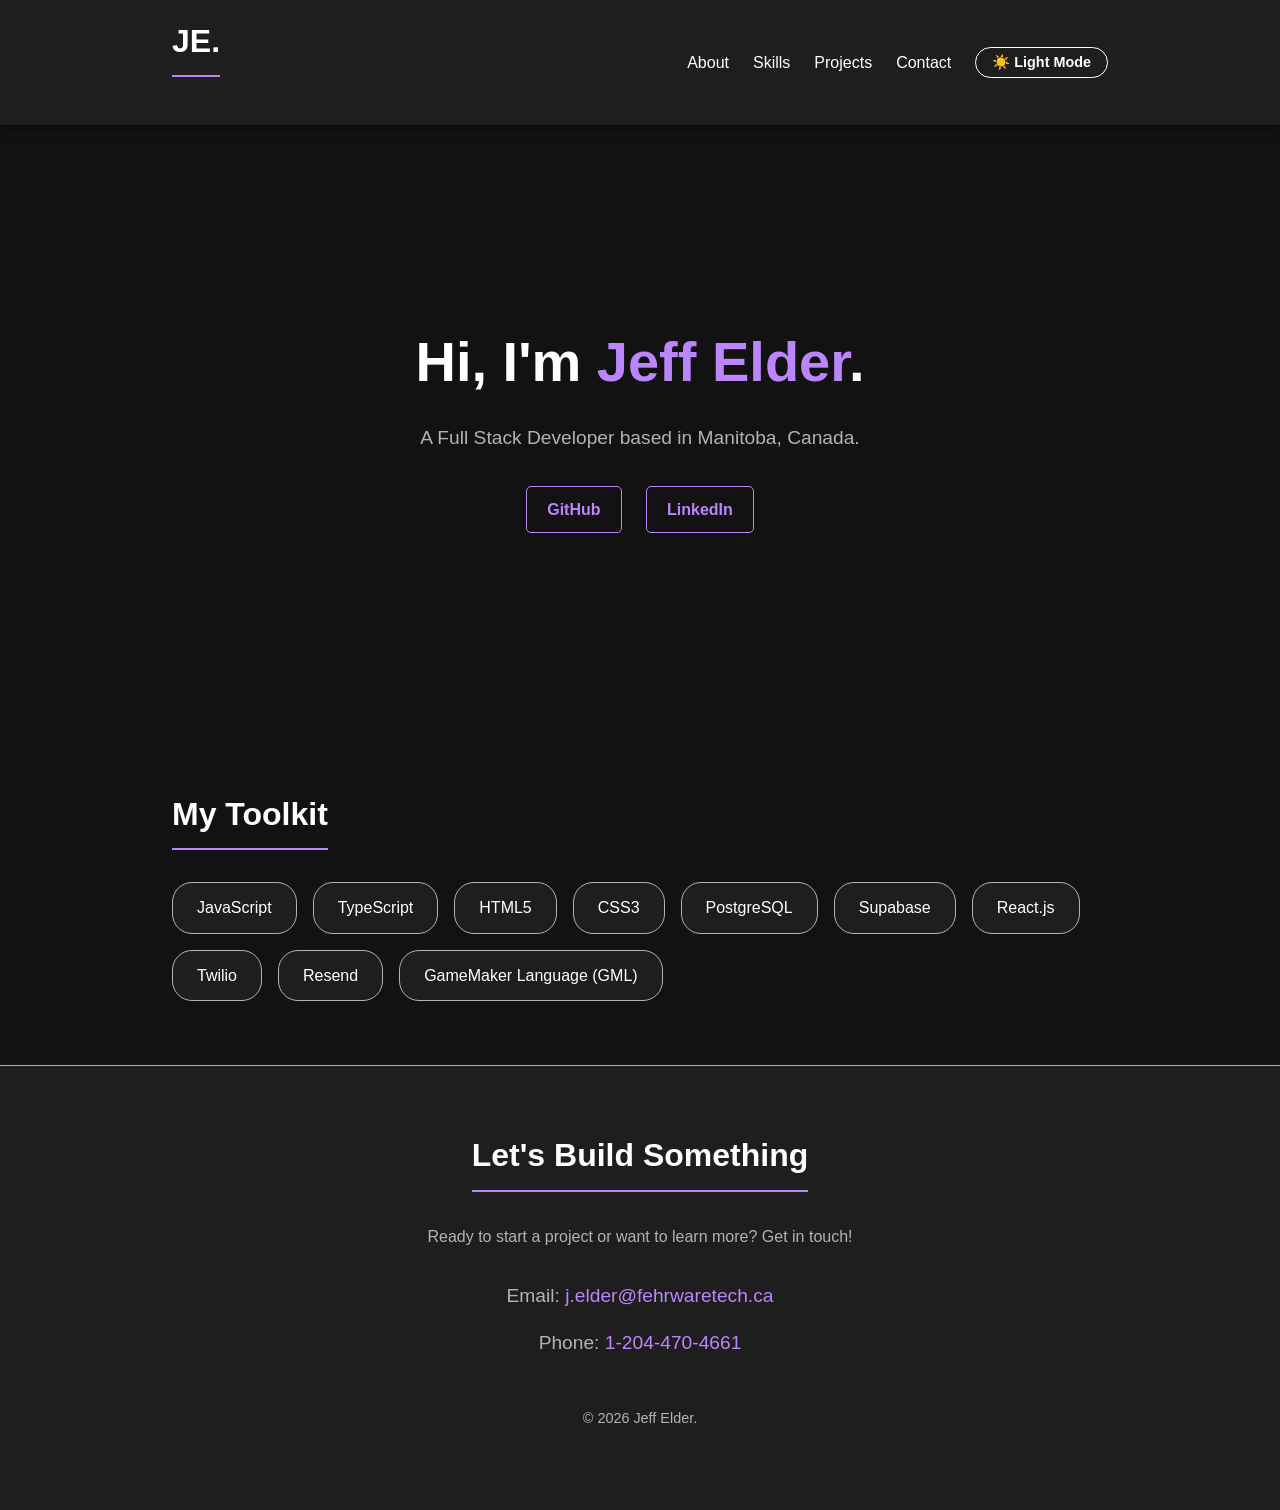
==== index.html @ 59291b0b "Initial Portfolio Commit" ====
<!DOCTYPE html>
<html lang="en">
<head>
    <meta charset="UTF-8">
    <meta name="viewport" content="width=device-width, initial-scale=1.0">
    <title>Jeff Elder | Full Stack Developer</title>
    <link rel="stylesheet" href="style.css">
</head>
<body>

    <nav id="navbar">
        <div class="nav-content">
            <h2><a href="index.html" style="color: inherit; text-decoration: none;">JE.</a></h2>
            <div class="nav-links">
                <a href="about.html">About</a>
                <a href="index.html#skills">Skills</a>
                <a href="projects.html">Projects</a>
                <a href="#contact">Contact</a>
                <button id="theme-toggle" class="theme-btn">☀️ Light Mode</button>
            </div>
        </div>
    </nav>

    <header id="hero">
        <div class="container">
            <h1>Hi, I'm <strong>Jeff Elder</strong>.</h1>
            <p class="subtitle">A Full Stack Developer based in Manitoba, Canada.</p>
            <div class="social-links">
                <a href="https://github.com/TheJ4nitorNG" target="_blank">GitHub</a>
                <a href="https://ca.linkedin.com/in/jeff-elder-a7a8a4373" target="_blank">LinkedIn</a>
            </div>
        </div>
    </header>

    <section id="skills" class="container">
        <h2>My Toolkit</h2>
        <ul id="skills-list" class="skills-grid">
            </ul>
    </section>

    <footer id="contact">
        <div class="container">
            <h2>Let's Build Something</h2>
            <p>Ready to start a project or want to learn more? Get in touch!</p>
            <div class="contact-info">
                <p>Email: <a href="mailto:j.elder@fehrwaretech.ca">j.elder@fehrwaretech.ca</a></p>
                <p>Phone: <a href="tel:12044704661">1-204-470-4661</a></p>
            </div>
            <p class="copyright">© 2026 Jeff Elder.</p>
        </div>
    </footer>

    <script src="script.js"></script>
</body>
</html>
---- style.css ----
:root {
    --bg-color: #121212;
    --surface-color: #1e1e1e;
    --primary-color: #bb86fc;
    --text-primary: #ffffff;
    --text-secondary: #b3b3b3;
    --font-family: 'Segoe UI', Tahoma, Geneva, Verdana, sans-serif;
}

/* --- LIGHT MODE VARIABLES --- */
body.light-mode {
    --bg-color: #f5f5f5;
    --surface-color: #ffffff;
    --primary-color: #6200ee;
    --text-primary: #121212;
    --text-secondary: #555555;
}

* {
    box-sizing: border-box;
    margin: 0;
    padding: 0;
}

body {
    font-family: var(--font-family);
    background-color: var(--bg-color);
    color: var(--text-primary);
    line-height: 1.6;
    transition: background-color 0.3s ease, color 0.3s ease;
}

.container {
    max-width: 1000px;
    margin: 0 auto;
    padding: 4rem 2rem;
}

/* Pushes content down a bit if it's the main focus of a separate page */
.page-content {
    min-height: 60vh;
}

h1, h2, h3 {
    margin-bottom: 1rem;
    color: var(--text-primary);
}

h2 {
    font-size: 2rem;
    border-bottom: 2px solid var(--primary-color);
    display: inline-block;
    padding-bottom: 0.5rem;
    margin-bottom: 2rem;
}

p {
    color: var(--text-secondary);
    margin-bottom: 1rem;
}

a {
    color: var(--primary-color);
    text-decoration: none;
    transition: opacity 0.3s ease;
}

a:hover {
    opacity: 0.8;
}

/* Navbar */
#navbar {
    background-color: var(--surface-color);
    position: sticky;
    top: 0;
    z-index: 100;
    padding: 1rem 0;
    box-shadow: 0 2px 10px rgba(0,0,0,0.5);
    transition: background-color 0.3s ease;
}

.nav-content {
    max-width: 1000px;
    margin: 0 auto;
    display: flex;
    justify-content: space-between;
    align-items: center;
    padding: 0 2rem;
}

.nav-links {
    display: flex;
    align-items: center;
}

.nav-links a {
    color: var(--text-primary);
    margin-left: 1.5rem;
    font-weight: 500;
}

.nav-links a:hover {
    color: var(--primary-color);
}

/* --- THEME BUTTON STYLES --- */
.theme-btn {
    background: none;
    border: 1px solid var(--text-primary);
    color: var(--text-primary);
    padding: 0.4rem 1rem;
    margin-left: 1.5rem;
    border-radius: 20px;
    cursor: pointer;
    font-weight: bold;
    font-size: 0.9rem;
    transition: all 0.3s ease;
}

.theme-btn:hover {
    background-color: var(--text-primary);
    color: var(--bg-color);
}

/* Hero Section */
#hero {
    text-align: center;
    padding: 8rem 2rem;
}

#hero h1 {
    font-size: 3.5rem;
}

#hero strong {
    color: var(--primary-color);
}

.subtitle {
    font-size: 1.2rem;
    max-width: 600px;
    margin: 0 auto 2rem auto;
}

.social-links a {
    display: inline-block;
    margin: 0 10px;
    padding: 10px 20px;
    border: 1px solid var(--primary-color);
    border-radius: 5px;
    font-weight: bold;
}

.social-links a:hover {
    background-color: var(--primary-color);
    color: var(--bg-color);
}

/* Skills Grid */
.skills-grid {
    display: flex;
    flex-wrap: wrap;
    gap: 1rem;
    list-style: none;
}

.skill-item {
    background-color: var(--surface-color);
    padding: 0.75rem 1.5rem;
    border-radius: 20px;
    font-weight: 500;
    border: 1px solid var(--text-secondary);
    transition: background-color 0.3s ease;
}

/* Projects Grid */
.projects-grid {
    display: grid;
    grid-template-columns: repeat(auto-fit, minmax(300px, 1fr));
    gap: 2rem;
}

.project-card {
    background-color: var(--surface-color);
    padding: 1.5rem;
    border-radius: 8px;
    border: 1px solid var(--text-secondary);
    transition: transform 0.3s ease, border-color 0.3s ease, background-color 0.3s ease;
    display: flex;
    flex-direction: column;
}

.project-card:hover {
    transform: translateY(-5px);
    border-color: var(--primary-color);
}

/* NEW: Project Image Styles */
.project-img {
    width: 100%;
    height: 180px;
    object-fit: cover;
    border-radius: 6px;
    margin-bottom: 1rem;
    border: 1px solid rgba(255, 255, 255, 0.1);
}

.tags-container {
    margin-bottom: 1.5rem;
    margin-top: auto; /* Pushes tags to the bottom if descriptions vary in length */
}

.tag {
    display: inline-block;
    font-size: 0.8rem;
    background-color: rgba(187, 134, 252, 0.1);
    color: var(--primary-color);
    padding: 0.2rem 0.6rem;
    border-radius: 4px;
    margin-right: 0.5rem;
    margin-bottom: 0.5rem;
}

.btn {
    display: inline-block;
    font-weight: bold;
    margin-top: 1rem;
}

/* Footer */
#contact {
    background-color: var(--surface-color);
    text-align: center;
    border-top: 1px solid var(--text-secondary);
    transition: background-color 0.3s ease;
}

.contact-info {
    margin: 2rem 0;
    font-size: 1.2rem;
}

.copyright {
    font-size: 0.9rem;
    margin-top: 3rem;
}
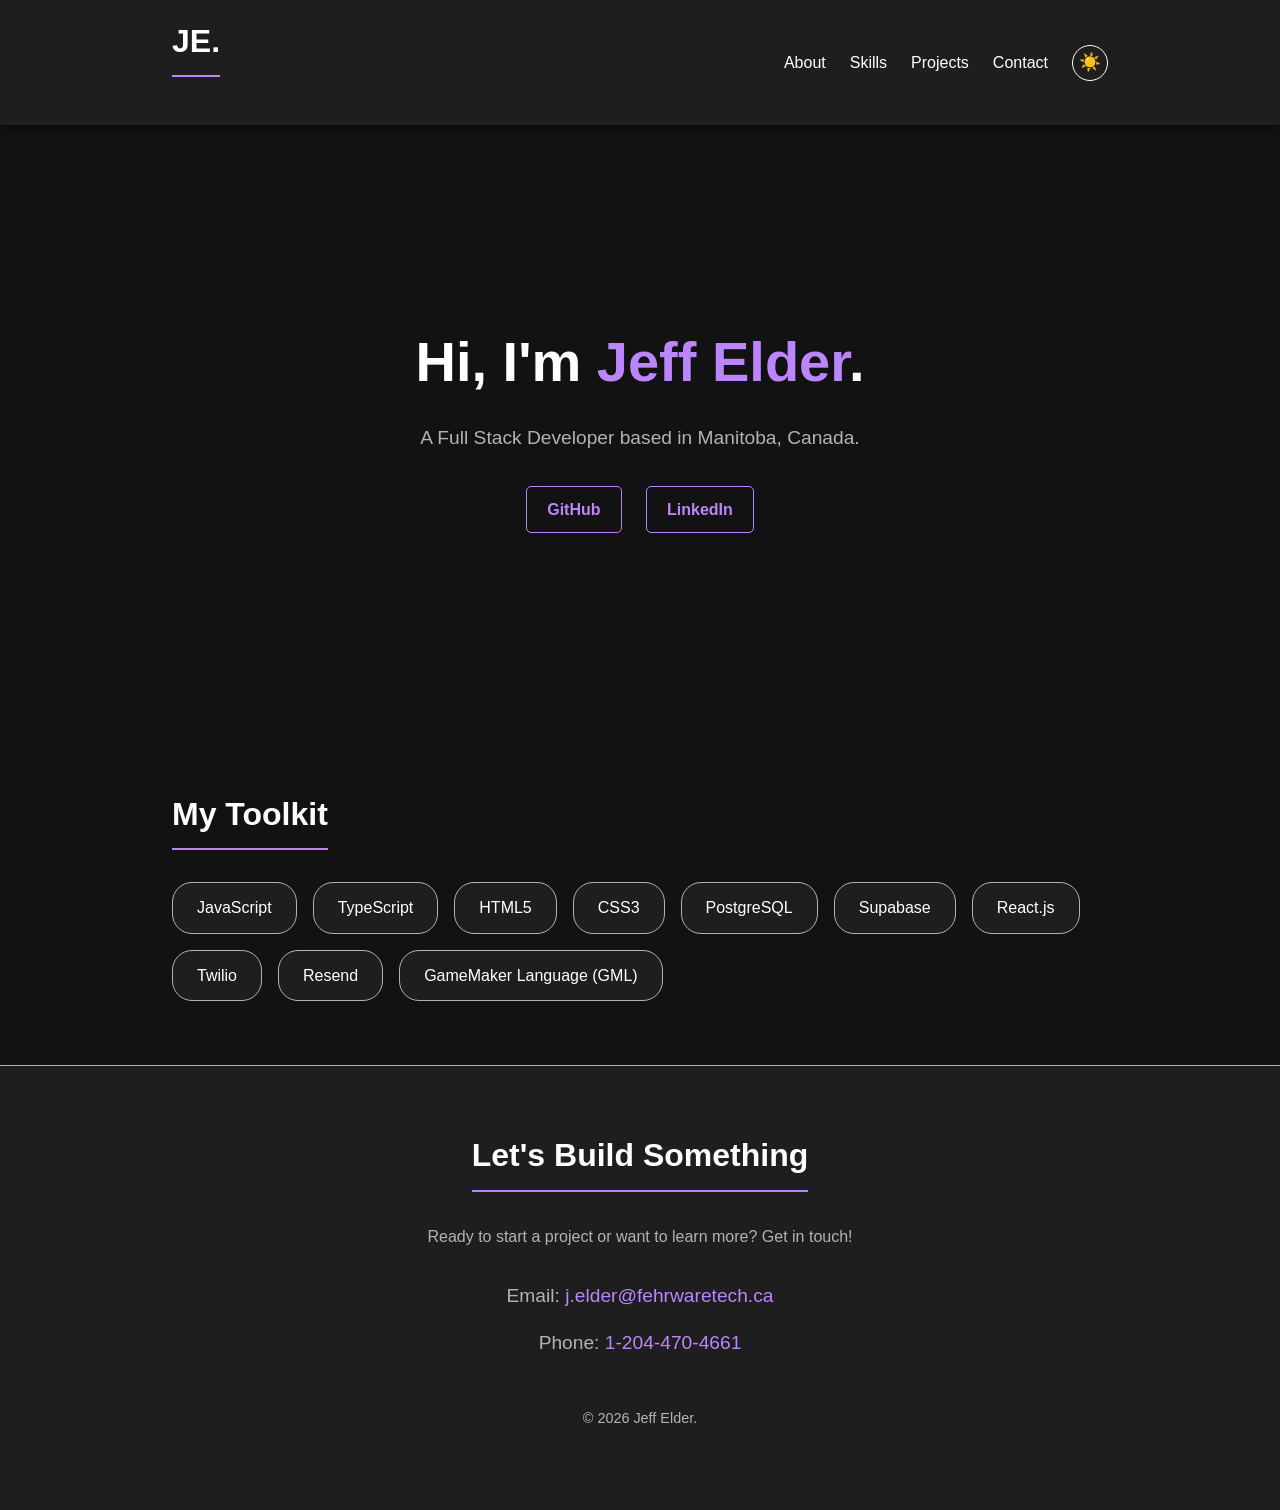
==== commit 5944877e: "Fixed dark/light mode toggle" ====
--- a/index.html
+++ b/index.html
@@ -16,7 +16,7 @@
                 <a href="index.html#skills">Skills</a>
                 <a href="projects.html">Projects</a>
                 <a href="#contact">Contact</a>
-                <button id="theme-toggle" class="theme-btn">☀️ Light Mode</button>
+                <button id="theme-toggle" class="theme-btn" title="Toggle Theme">☀️</button>
             </div>
         </div>
     </nav>
--- a/style.css
+++ b/style.css
@@ -109,12 +109,15 @@
     background: none;
     border: 1px solid var(--text-primary);
     color: var(--text-primary);
-    padding: 0.4rem 1rem;
+    width: 36px;
+    height: 36px;
     margin-left: 1.5rem;
-    border-radius: 20px;
+    border-radius: 50%; /* Makes it a perfect circle */
     cursor: pointer;
-    font-weight: bold;
-    font-size: 0.9rem;
+    font-size: 1.1rem;
+    display: flex;
+    justify-content: center;
+    align-items: center;
     transition: all 0.3s ease;
 }
 
@@ -196,7 +199,7 @@
     border-color: var(--primary-color);
 }
 
-/* NEW: Project Image Styles */
+/* Project Image Styles */
 .project-img {
     width: 100%;
     height: 180px;
@@ -208,7 +211,7 @@
 
 .tags-container {
     margin-bottom: 1.5rem;
-    margin-top: auto; /* Pushes tags to the bottom if descriptions vary in length */
+    margin-top: auto;
 }
 
 .tag {
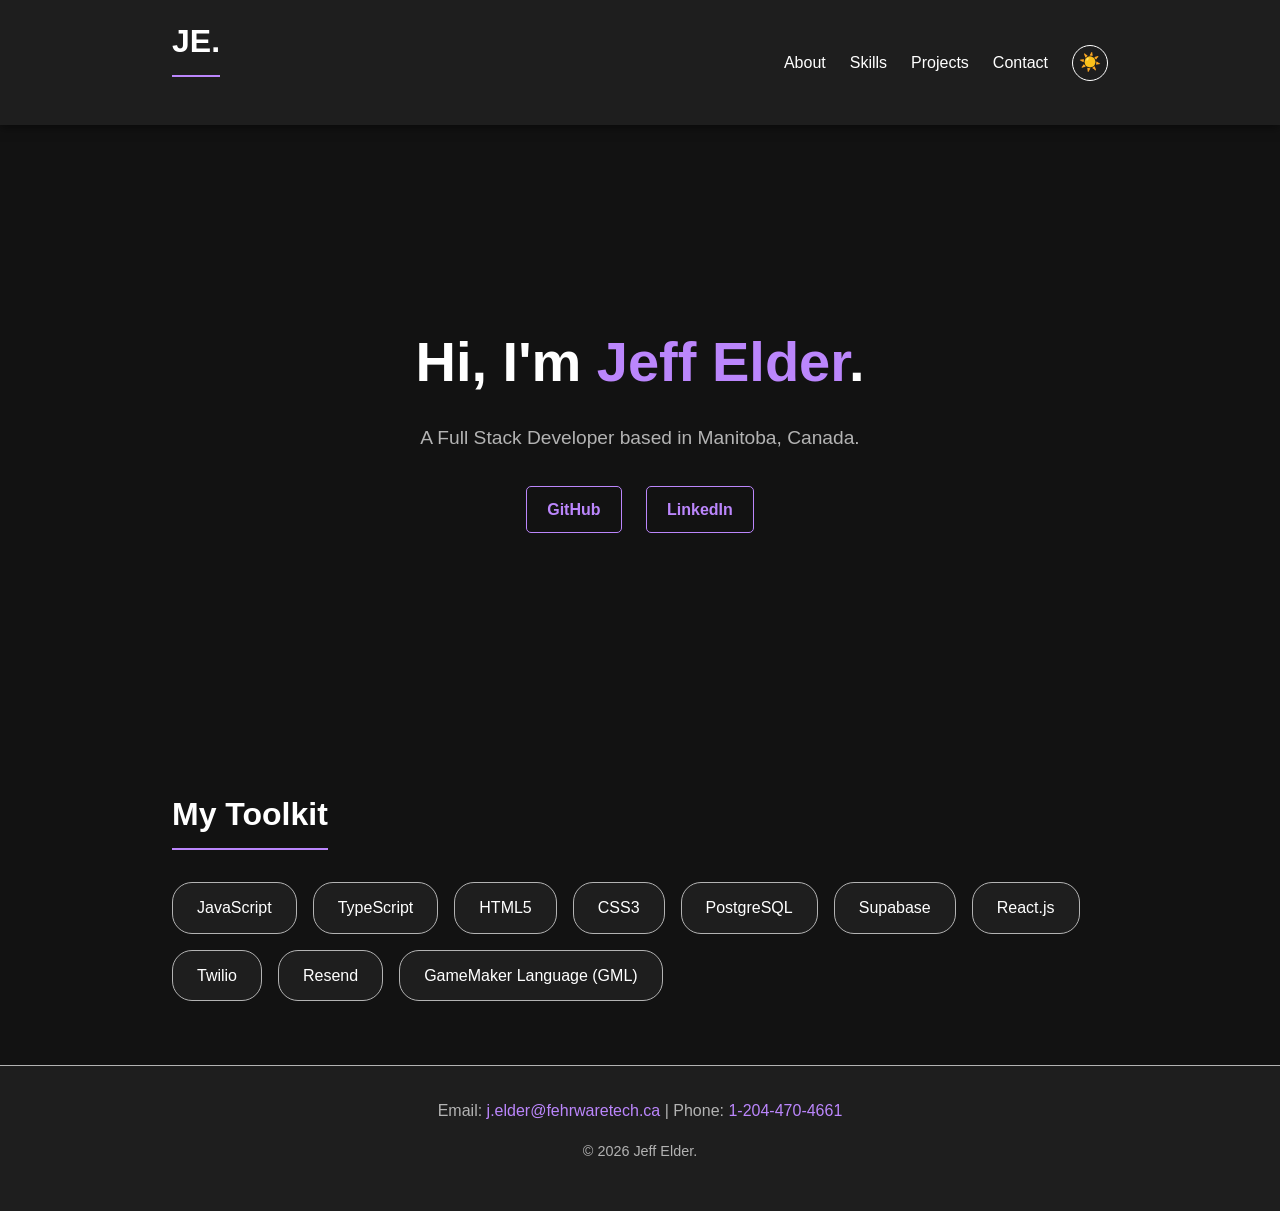
==== commit 872cf68a: "Created contact page and form routing" ====
--- a/index.html
+++ b/index.html
@@ -15,7 +15,7 @@
                 <a href="about.html">About</a>
                 <a href="index.html#skills">Skills</a>
                 <a href="projects.html">Projects</a>
-                <a href="#contact">Contact</a>
+                <a href="contact.html">Contact</a>
                 <button id="theme-toggle" class="theme-btn" title="Toggle Theme">☀️</button>
             </div>
         </div>
@@ -38,14 +38,9 @@
             </ul>
     </section>
 
-    <footer id="contact">
-        <div class="container">
-            <h2>Let's Build Something</h2>
-            <p>Ready to start a project or want to learn more? Get in touch!</p>
-            <div class="contact-info">
-                <p>Email: <a href="mailto:j.elder@fehrwaretech.ca">j.elder@fehrwaretech.ca</a></p>
-                <p>Phone: <a href="tel:12044704661">1-204-470-4661</a></p>
-            </div>
+    <footer>
+        <div class="container footer-content">
+            <p>Email: <a href="mailto:j.elder@fehrwaretech.ca">j.elder@fehrwaretech.ca</a> | Phone: <a href="tel:12044704661">1-204-470-4661</a></p>
             <p class="copyright">© 2026 Jeff Elder.</p>
         </div>
     </footer>
--- a/style.css
+++ b/style.css
@@ -5,6 +5,10 @@
     --text-primary: #ffffff;
     --text-secondary: #b3b3b3;
     --font-family: 'Segoe UI', Tahoma, Geneva, Verdana, sans-serif;
+    
+    /* Variables for form states */
+    --success-color: #4caf50;
+    --error-color: #cf6679;
 }
 
 /* --- LIGHT MODE VARIABLES --- */
@@ -14,6 +18,9 @@
     --primary-color: #6200ee;
     --text-primary: #121212;
     --text-secondary: #555555;
+    
+    --success-color: #388e3c;
+    --error-color: #b00020;
 }
 
 * {
@@ -36,7 +43,6 @@
     padding: 4rem 2rem;
 }
 
-/* Pushes content down a bit if it's the main focus of a separate page */
 .page-content {
     min-height: 60vh;
 }
@@ -104,7 +110,7 @@
     color: var(--primary-color);
 }
 
-/* --- THEME BUTTON STYLES --- */
+/* Theme Button Styles */
 .theme-btn {
     background: none;
     border: 1px solid var(--text-primary);
@@ -112,7 +118,7 @@
     width: 36px;
     height: 36px;
     margin-left: 1.5rem;
-    border-radius: 50%; /* Makes it a perfect circle */
+    border-radius: 50%;
     cursor: pointer;
     font-size: 1.1rem;
     display: flex;
@@ -199,7 +205,6 @@
     border-color: var(--primary-color);
 }
 
-/* Project Image Styles */
 .project-img {
     width: 100%;
     height: 180px;
@@ -231,20 +236,108 @@
     margin-top: 1rem;
 }
 
-/* Footer */
-#contact {
+/* Shared Footer Styles */
+footer {
     background-color: var(--surface-color);
     text-align: center;
     border-top: 1px solid var(--text-secondary);
     transition: background-color 0.3s ease;
 }
 
-.contact-info {
-    margin: 2rem 0;
-    font-size: 1.2rem;
+.footer-content {
+    padding: 2rem;
 }
 
 .copyright {
     font-size: 0.9rem;
-    margin-top: 3rem;
+    margin-top: 1rem;
+}
+
+/* Contact Page Specific */
+.form-container {
+    max-width: 600px;
+    margin: 2rem auto;
+}
+
+.contact-form {
+    display: flex;
+    flex-direction: column;
+    gap: 1.2rem;
+    text-align: left;
+}
+
+.contact-form input,
+.contact-form textarea {
+    width: 100%;
+    padding: 1rem;
+    border-radius: 5px;
+    border: 1px solid var(--text-secondary);
+    background-color: var(--bg-color);
+    color: var(--text-primary);
+    font-family: var(--font-family);
+    transition: border-color 0.3s ease, background-color 0.3s ease;
+}
+
+.contact-form input:focus,
+.contact-form textarea:focus {
+    outline: none;
+    border-color: var(--primary-color);
+}
+
+/* Formspree Validation Styles */
+.contact-form input[aria-invalid="true"],
+.contact-form textarea[aria-invalid="true"] {
+    border-color: var(--error-color);
+}
+
+.fs-error-text {
+    color: var(--error-color);
+    font-size: 0.85rem;
+    margin-top: -0.8rem;
+    display: block;
+}
+
+.form-success {
+    background-color: rgba(76, 175, 80, 0.1);
+    border: 1px solid var(--success-color);
+    color: var(--success-color);
+    padding: 1rem;
+    border-radius: 5px;
+    margin-bottom: 1rem;
+    font-weight: bold;
+}
+
+.form-error {
+    background-color: rgba(207, 102, 121, 0.1);
+    border: 1px solid var(--error-color);
+    color: var(--error-color);
+    padding: 1rem;
+    border-radius: 5px;
+    margin-bottom: 1rem;
+    font-weight: bold;
+}
+
+/* Hide success/error messages by default */
+[data-fs-success], [data-fs-error] {
+    display: none;
+}
+
+.submit-btn {
+    background-color: var(--primary-color);
+    color: var(--bg-color);
+    border: none;
+    padding: 1rem;
+    border-radius: 5px;
+    cursor: pointer;
+    font-size: 1.1rem;
+    transition: opacity 0.3s ease;
+}
+
+.submit-btn:hover {
+    opacity: 0.8;
+}
+
+.submit-btn:disabled {
+    opacity: 0.5;
+    cursor: not-allowed;
 }
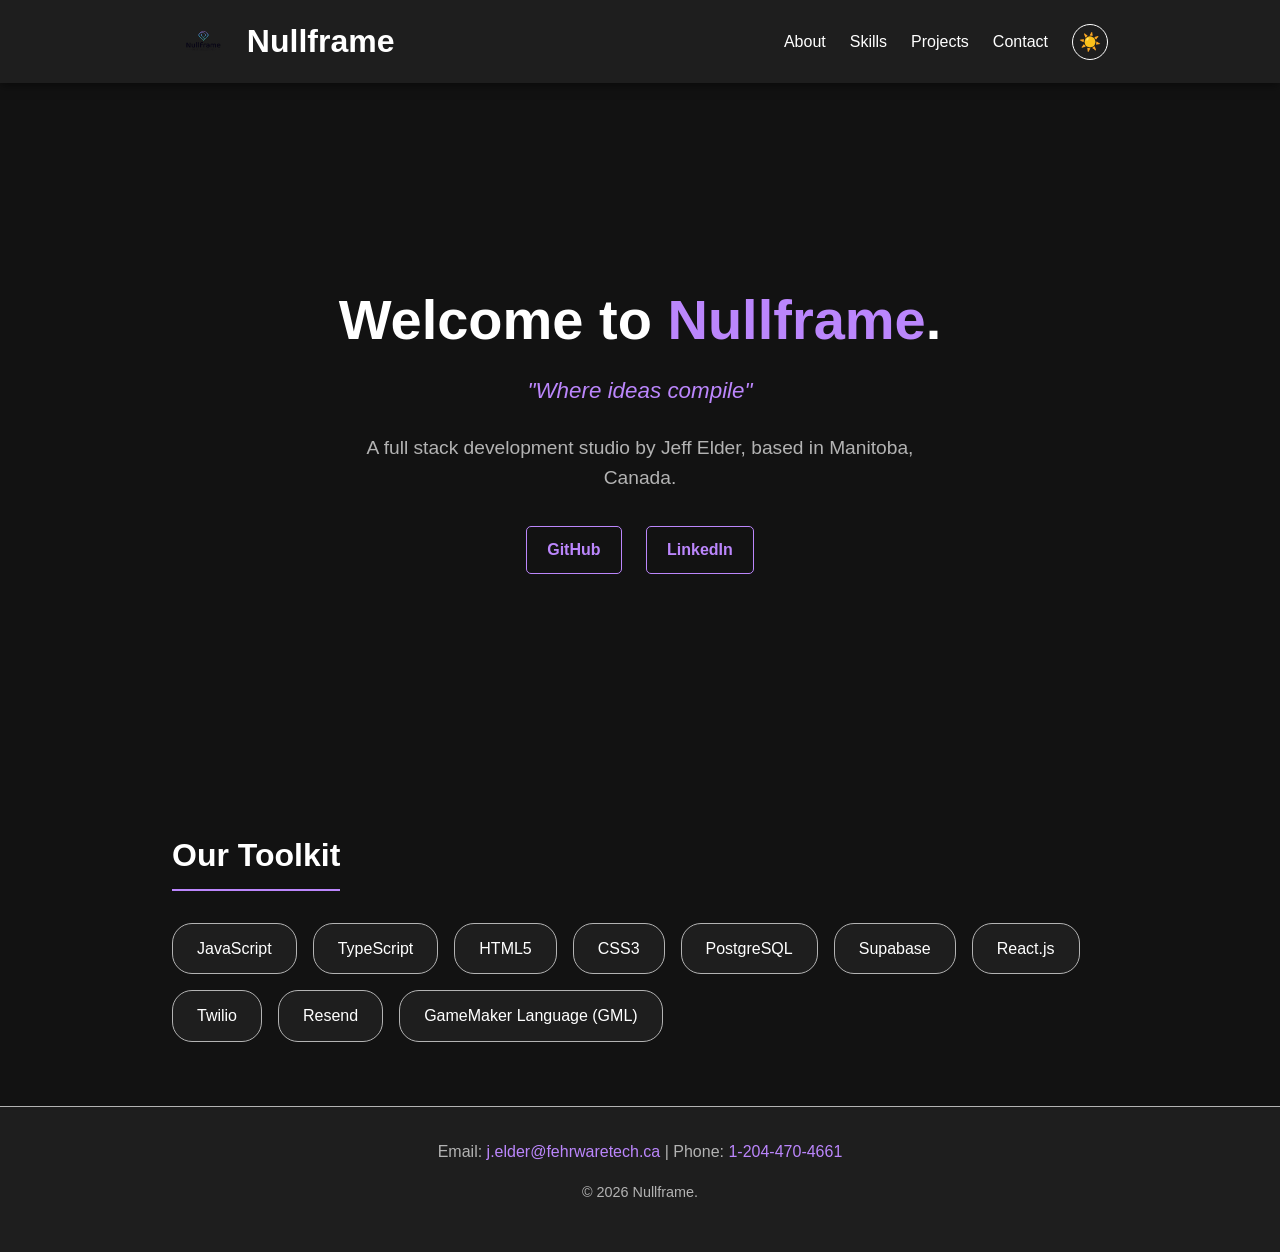
==== commit 6b0d244c: "Added logo, rebranded to Nullframe:Where Ideas Compile" ====
--- a/index.html
+++ b/index.html
@@ -3,14 +3,17 @@
 <head>
     <meta charset="UTF-8">
     <meta name="viewport" content="width=device-width, initial-scale=1.0">
-    <title>Jeff Elder | Full Stack Developer</title>
+    <title>Nullframe | Where ideas compile</title>
     <link rel="stylesheet" href="style.css">
 </head>
 <body>
 
     <nav id="navbar">
         <div class="nav-content">
-            <h2><a href="index.html" style="color: inherit; text-decoration: none;">JE.</a></h2>
+            <a href="index.html" class="brand-link">
+                <img src="assets/nullframelogo.png" alt="Nullframe Logo" class="brand-logo" onerror="this.style.display='none'">
+                <h2>Nullframe</h2>
+            </a>
             <div class="nav-links">
                 <a href="about.html">About</a>
                 <a href="index.html#skills">Skills</a>
@@ -23,8 +26,9 @@
 
     <header id="hero">
         <div class="container">
-            <h1>Hi, I'm <strong>Jeff Elder</strong>.</h1>
-            <p class="subtitle">A Full Stack Developer based in Manitoba, Canada.</p>
+            <h1>Welcome to <strong>Nullframe</strong>.</h1>
+            <p class="slogan">"Where ideas compile"</p>
+            <p class="subtitle">A full stack development studio by Jeff Elder, based in Manitoba, Canada.</p>
             <div class="social-links">
                 <a href="https://github.com/TheJ4nitorNG" target="_blank">GitHub</a>
                 <a href="https://ca.linkedin.com/in/jeff-elder-a7a8a4373" target="_blank">LinkedIn</a>
@@ -33,7 +37,7 @@
     </header>
 
     <section id="skills" class="container">
-        <h2>My Toolkit</h2>
+        <h2>Our Toolkit</h2>
         <ul id="skills-list" class="skills-grid">
             </ul>
     </section>
@@ -41,7 +45,7 @@
     <footer>
         <div class="container footer-content">
             <p>Email: <a href="mailto:j.elder@fehrwaretech.ca">j.elder@fehrwaretech.ca</a> | Phone: <a href="tel:12044704661">1-204-470-4661</a></p>
-            <p class="copyright">© 2026 Jeff Elder.</p>
+            <p class="copyright">© 2026 Nullframe.</p>
         </div>
     </footer>
 
--- a/style.css
+++ b/style.css
@@ -1,4 +1,7 @@
+@import url("https://fonts.googleapis.com/css2?family=Nunito+Sans:ital,opsz,wght@0,6..12,200..1000;1,6..12,200..1000&family=Open+Sans:ital,wght@0,300..800;1,300..800&display=swap");
+
 :root {
+    /* Your existing theme variables */
     --bg-color: #121212;
     --surface-color: #1e1e1e;
     --primary-color: #bb86fc;
@@ -9,6 +12,19 @@
     /* Variables for form states */
     --success-color: #4caf50;
     --error-color: #cf6679;
+
+    /* Formspree Template Variables */
+    --color-background: #cbd5e1;
+    --color-background-alt: #8ec6ff;
+    --color-border-active: #173db6;
+    --color-border-default: #94a3b8;
+    --color-highlight: #8ec6ff;
+    --color-primary: #144be1;
+    --color-primary-active: #19388f;
+    --color-text-default: #0f172a;
+    --color-text-muted: #475569;
+    --font-family-body: "Open Sans", sans-serif;
+    --font-family-display: "Nunito Sans", sans-serif;
 }
 
 /* --- LIGHT MODE VARIABLES --- */
@@ -23,18 +39,35 @@
     --error-color: #b00020;
 }
 
-* {
+*,::before,::after {
     box-sizing: border-box;
+    border: 0;
     margin: 0;
     padding: 0;
 }
 
 body {
+    -webkit-font-smoothing: antialiased;
     font-family: var(--font-family);
+    font-optical-sizing: auto;
+    font-style: normal;
     background-color: var(--bg-color);
     color: var(--text-primary);
     line-height: 1.6;
     transition: background-color 0.3s ease, color 0.3s ease;
+}
+
+/* Base resets for the form */
+button, input, optgroup, select, textarea {
+    font-family: inherit;
+    font-feature-settings: inherit;
+    font-variation-settings: inherit;
+    font-size: 100%;
+    font-weight: inherit;
+    line-height: inherit;
+    color: inherit;
+    margin: 0;
+    padding: 0;
 }
 
 .container {
@@ -75,7 +108,7 @@
     opacity: 0.8;
 }
 
-/* Navbar */
+/* Navbar & Brand */
 #navbar {
     background-color: var(--surface-color);
     position: sticky;
@@ -95,6 +128,26 @@
     padding: 0 2rem;
 }
 
+.brand-link {
+    color: inherit;
+    text-decoration: none;
+    display: flex;
+    align-items: center;
+    gap: 12px;
+}
+
+.brand-link h2 {
+    margin-bottom: 0;
+    border-bottom: none;
+    padding-bottom: 0;
+}
+
+.brand-logo {
+    height: 36px;
+    width: auto;
+    border-radius: 6px;
+}
+
 .nav-links {
     display: flex;
     align-items: center;
@@ -140,10 +193,18 @@
 
 #hero h1 {
     font-size: 3.5rem;
+    margin-bottom: 0.5rem;
 }
 
 #hero strong {
     color: var(--primary-color);
+}
+
+.slogan {
+    font-size: 1.4rem;
+    font-style: italic;
+    color: var(--primary-color);
+    margin-bottom: 1.5rem;
 }
 
 .subtitle {
@@ -253,73 +314,96 @@
     margin-top: 1rem;
 }
 
-/* Contact Page Specific */
+/* --- FORMSPREE TEMPLATE CSS --- */
 .form-container {
     max-width: 600px;
     margin: 2rem auto;
-}
-
-.contact-form {
+    background-color: var(--surface-color);
+    padding: 2rem;
+    border-radius: 8px;
+    border: 1px solid var(--text-secondary);
+}
+
+.fs-form {
+    display: grid;
+    row-gap: 1.5rem;
+}
+
+.fs-field {
     display: flex;
     flex-direction: column;
-    gap: 1.2rem;
+    row-gap: 0.375rem;
     text-align: left;
 }
 
-.contact-form input,
-.contact-form textarea {
-    width: 100%;
-    padding: 1rem;
-    border-radius: 5px;
-    border: 1px solid var(--text-secondary);
+.fs-label {
+    color: var(--text-primary);
+    display: block;
+    font-family: var(--font-family-display);
+    font-size: 0.875rem;
+    font-weight: 500;
+    line-height: 1.25rem;
+}
+
+.fs-button-group {
+    display: flex;
+    flex-direction: row-reverse;
+    column-gap: 1.5rem;
+}
+
+.fs-button {
+    background-color: var(--color-primary);
+    border-radius: 0.375rem;
+    color: white;
+    cursor: pointer;
+    font-size: 0.875rem;
+    font-weight: 500;
+    line-height: 1rem;
+    padding: 1rem 2rem;
+    transition-duration: 200ms;
+    transition-property: background-color;
+    transition-timing-function: cubic-bezier(0.4, 0, 0.2, 1);
+}
+
+.fs-button:hover {
+    background-color: var(--color-primary-active);
+}
+
+.fs-button:focus-visible {
+    background-color: var(--color-primary-active);
+    outline: 3px solid var(--color-highlight);
+}
+
+.fs-input, .fs-select, .fs-textarea {
+    appearance: none;
+    border-radius: 0.375rem;
+    border-width: 0;
+    box-shadow: var(--color-border-default) 0 0 0 1px inset;
     background-color: var(--bg-color);
     color: var(--text-primary);
-    font-family: var(--font-family);
-    transition: border-color 0.3s ease, background-color 0.3s ease;
-}
-
-.contact-form input:focus,
-.contact-form textarea:focus {
+    font-size: 1rem;
     outline: none;
-    border-color: var(--primary-color);
-}
-
-/* Formspree Validation Styles */
-.contact-form input[aria-invalid="true"],
-.contact-form textarea[aria-invalid="true"] {
-    border-color: var(--error-color);
-}
-
-.fs-error-text {
-    color: var(--error-color);
-    font-size: 0.85rem;
-    margin-top: -0.8rem;
-    display: block;
-}
-
-.form-success {
-    background-color: rgba(76, 175, 80, 0.1);
-    border: 1px solid var(--success-color);
-    color: var(--success-color);
-    padding: 1rem;
-    border-radius: 5px;
-    margin-bottom: 1rem;
-    font-weight: bold;
-}
-
-.form-error {
-    background-color: rgba(207, 102, 121, 0.1);
-    border: 1px solid var(--error-color);
-    color: var(--error-color);
-    padding: 1rem;
-    border-radius: 5px;
-    margin-bottom: 1rem;
-    font-weight: bold;
-}
-
-/* Hide success/error messages by default */
-[data-fs-success], [data-fs-error] {
-    display: none;
+    padding: 0.75rem;
+}
+
+.fs-input, .fs-select {
+    height: 2.5rem;
+    line-height: 1.5rem;
+}
+
+.fs-textarea {
+    line-height: 1.5rem;
+    resize: vertical;
+}
+
+.fs-input:focus-visible, .fs-select:focus-visible, .fs-textarea:focus-visible {
+    box-shadow: var(--color-border-active) 0 0 0 1.5px inset;
+    outline: 3px solid var(--color-highlight);
+    outline-offset: 0;
+}
+
+.fs-input::placeholder, .fs-textarea::placeholder {
+    color: var(--text-secondary);
 }
 
 .submit-btn {
@@ -335,9 +419,4 @@
 
 .submit-btn:hover {
     opacity: 0.8;
-}
-
-.submit-btn:disabled {
-    opacity: 0.5;
-    cursor: not-allowed;
 }
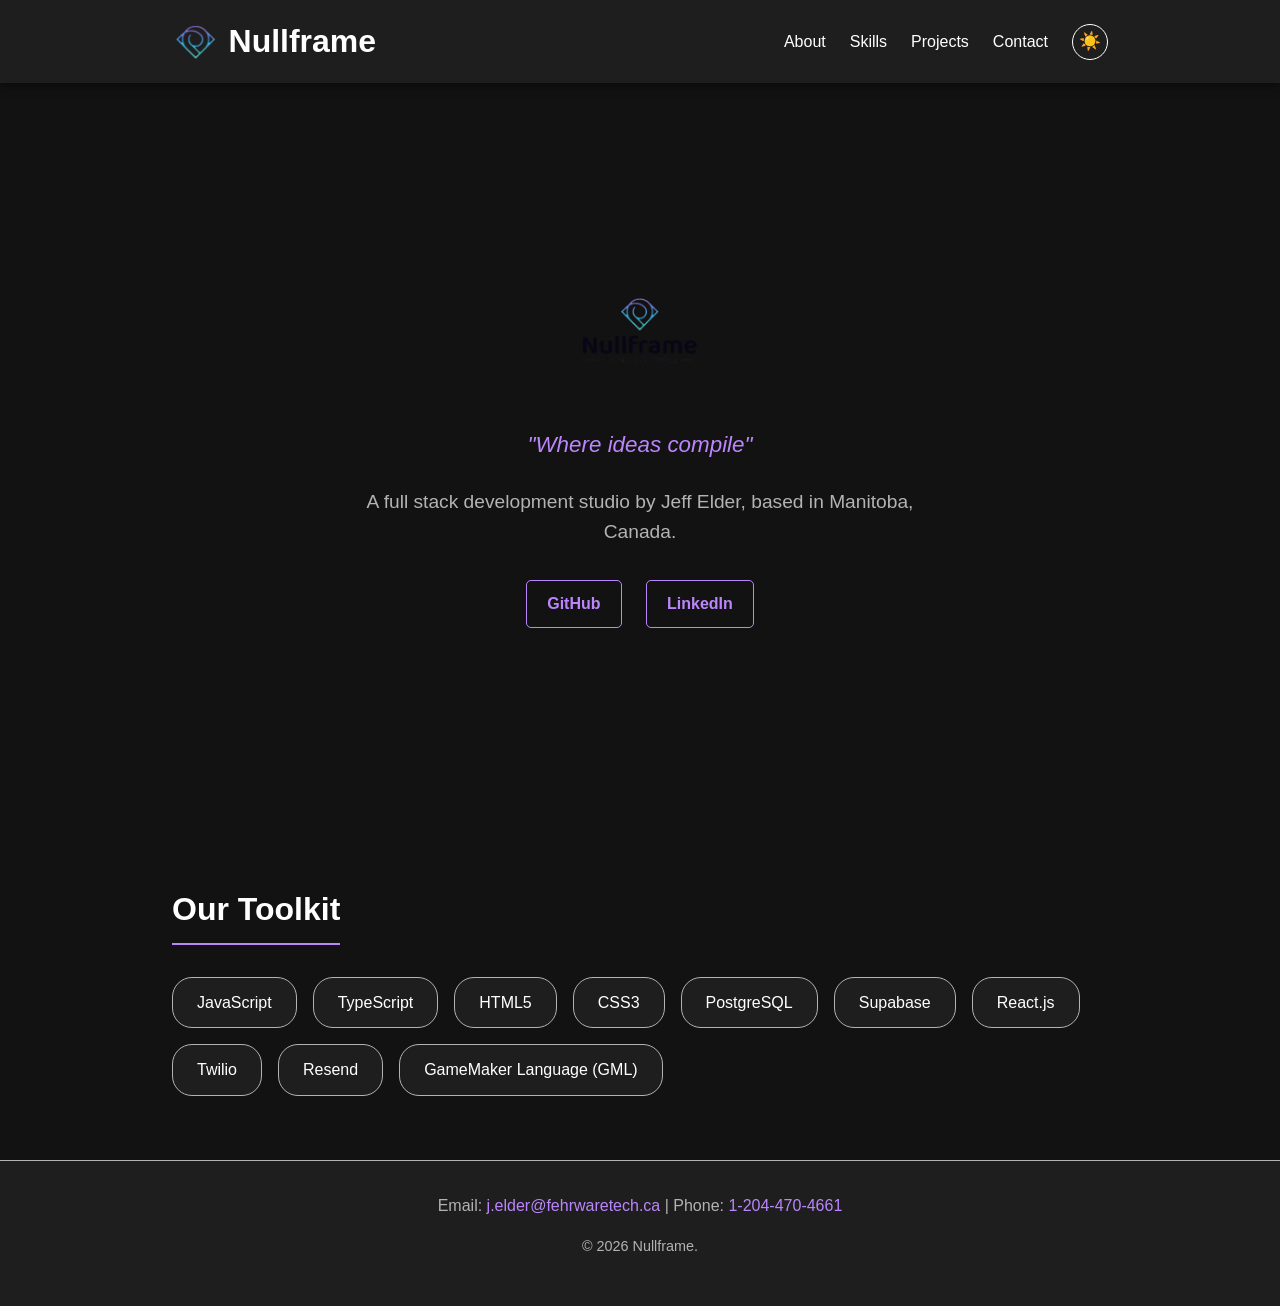
==== commit 2707a895: "Added object only logo for navbar and full size logo for title" ====
--- a/index.html
+++ b/index.html
@@ -11,7 +11,7 @@
     <nav id="navbar">
         <div class="nav-content">
             <a href="index.html" class="brand-link">
-                <img src="assets/nullframelogo.png" alt="Nullframe Logo" class="brand-logo" onerror="this.style.display='none'">
+                <img src="assets/nullframelogo2.png" alt="Nullframe Icon" class="brand-logo" onerror="this.style.display='none'">
                 <h2>Nullframe</h2>
             </a>
             <div class="nav-links">
@@ -26,7 +26,7 @@
 
     <header id="hero">
         <div class="container">
-            <h1>Welcome to <strong>Nullframe</strong>.</h1>
+            <img src="assets/nullframelogo.png" alt="Nullframe Studio" class="hero-logo">
             <p class="slogan">"Where ideas compile"</p>
             <p class="subtitle">A full stack development studio by Jeff Elder, based in Manitoba, Canada.</p>
             <div class="social-links">
--- a/style.css
+++ b/style.css
@@ -1,7 +1,7 @@
 @import url("https://fonts.googleapis.com/css2?family=Nunito+Sans:ital,opsz,wght@0,6..12,200..1000;1,6..12,200..1000&family=Open+Sans:ital,wght@0,300..800;1,300..800&display=swap");
 
 :root {
-    /* Your existing theme variables */
+    /* Theme variables */
     --bg-color: #121212;
     --surface-color: #1e1e1e;
     --primary-color: #bb86fc;
@@ -57,14 +57,9 @@
     transition: background-color 0.3s ease, color 0.3s ease;
 }
 
-/* Base resets for the form */
 button, input, optgroup, select, textarea {
     font-family: inherit;
-    font-feature-settings: inherit;
-    font-variation-settings: inherit;
     font-size: 100%;
-    font-weight: inherit;
-    line-height: inherit;
     color: inherit;
     margin: 0;
     padding: 0;
@@ -191,13 +186,11 @@
     padding: 8rem 2rem;
 }
 
-#hero h1 {
-    font-size: 3.5rem;
-    margin-bottom: 0.5rem;
-}
-
-#hero strong {
-    color: var(--primary-color);
+.hero-logo {
+    max-width: 100%;
+    height: auto;
+    max-height: 120px; /* Adjust this to size the main logo perfectly */
+    margin-bottom: 1.5rem;
 }
 
 .slogan {
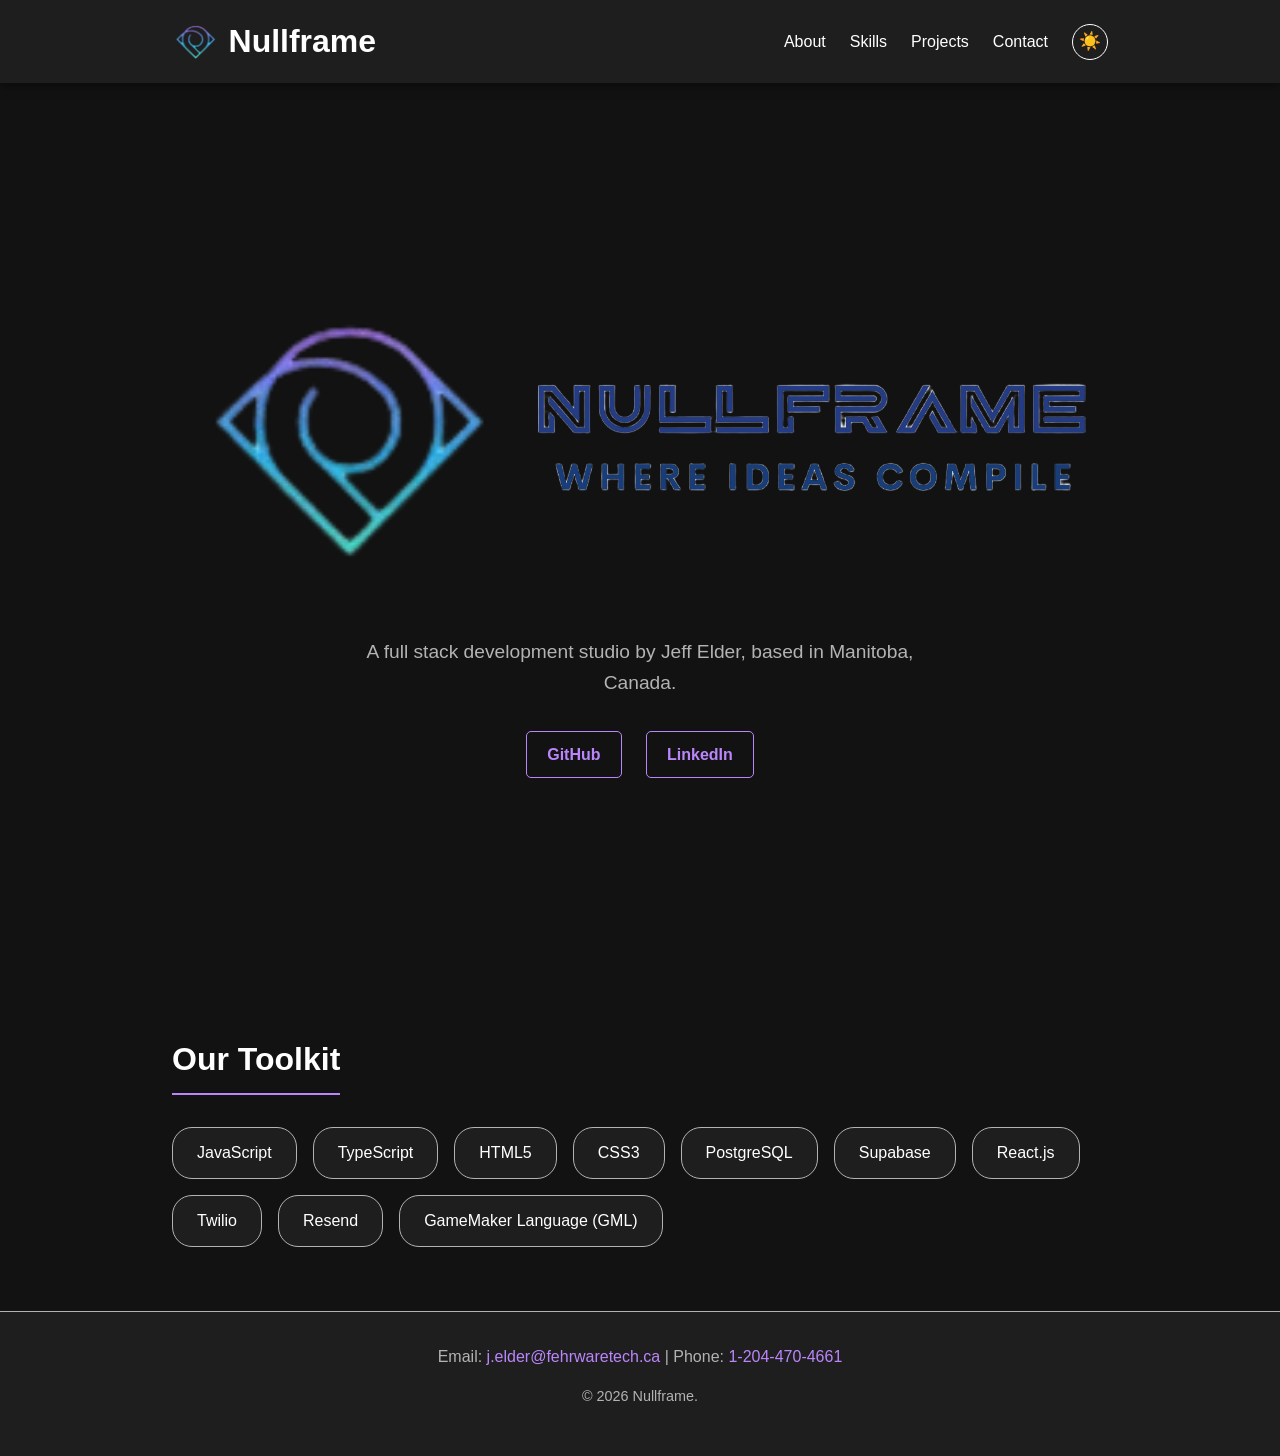
==== commit 1cee81e1: "split logo into two separate files for placement ease, updated CSS" ====
--- a/index.html
+++ b/index.html
@@ -26,8 +26,11 @@
 
     <header id="hero">
         <div class="container">
-            <img src="assets/nullframelogo.png" alt="Nullframe Studio" class="hero-logo">
-            <p class="slogan">"Where ideas compile"</p>
+            <div class="hero-logo-container">
+                <img src="assets/nullframelogo2.png" alt="Nullframe Icon" class="hero-icon">
+                <img src="assets/nullframelogotext.png" alt="Nullframe Studio" class="hero-text">
+            </div>
+            
             <p class="subtitle">A full stack development studio by Jeff Elder, based in Manitoba, Canada.</p>
             <div class="social-links">
                 <a href="https://github.com/TheJ4nitorNG" target="_blank">GitHub</a>
--- a/style.css
+++ b/style.css
@@ -186,18 +186,44 @@
     padding: 8rem 2rem;
 }
 
-.hero-logo {
-    max-width: 100%;
-    height: auto;
-    max-height: 120px; /* Adjust this to size the main logo perfectly */
-    margin-bottom: 1.5rem;
-}
-
-.slogan {
-    font-size: 1.4rem;
-    font-style: italic;
-    color: var(--primary-color);
-    margin-bottom: 1.5rem;
+/* Split Logo Container */
+.hero-logo-container {
+    display: flex;
+    justify-content: center;
+    align-items: center;
+    gap: 2rem;
+    max-width: 770px;
+    height: 330px;
+    margin: 0 auto 2rem auto;
+}
+
+.hero-icon {
+    height: 100%;
+    max-height: 250px;
+    width: auto;
+    object-fit: contain;
+}
+
+.hero-text {
+    height: 100%;
+    max-height: 120px; /* Usually the text logotype is wider than it is tall */
+    width: auto;
+    object-fit: contain;
+}
+
+/* Make it responsive for mobile phones */
+@media (max-width: 768px) {
+    .hero-logo-container {
+        flex-direction: column;
+        height: auto;
+        gap: 1rem;
+    }
+    .hero-icon {
+        max-height: 150px;
+    }
+    .hero-text {
+        max-height: 70px;
+    }
 }
 
 .subtitle {
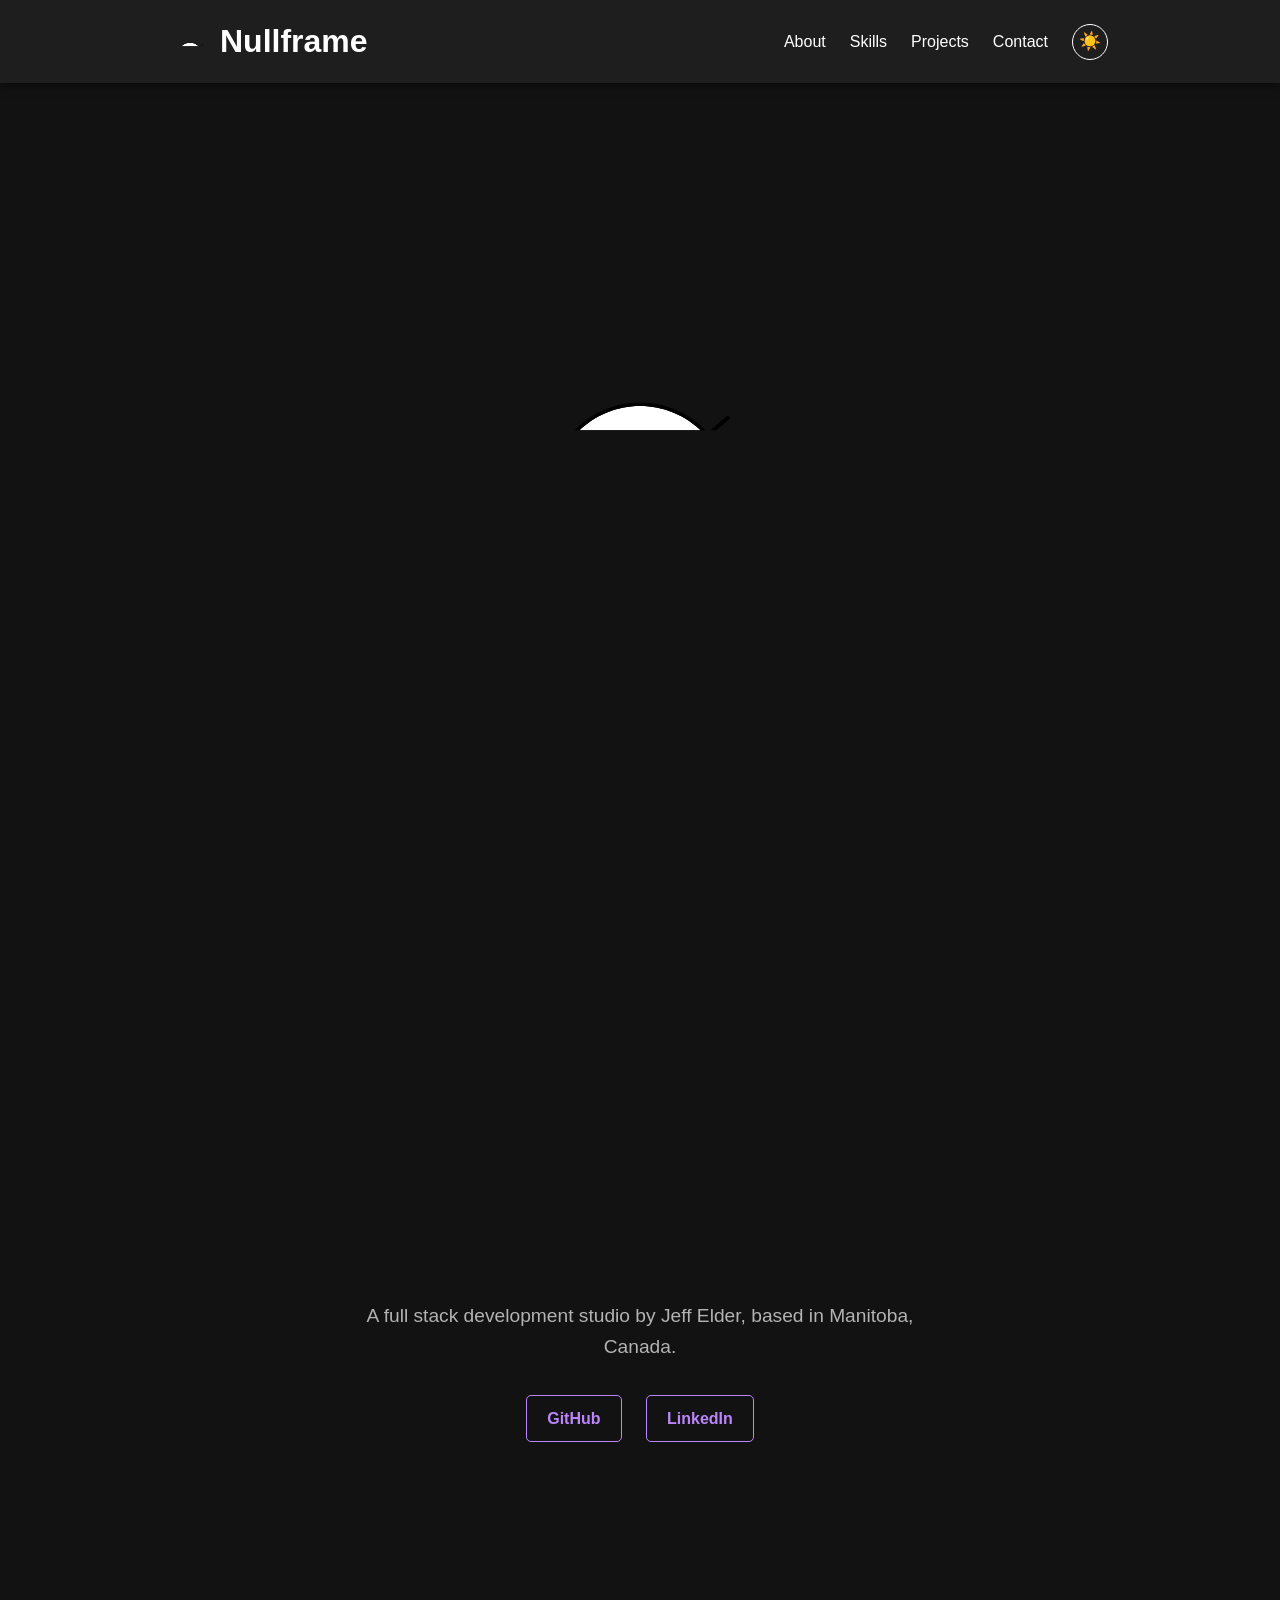
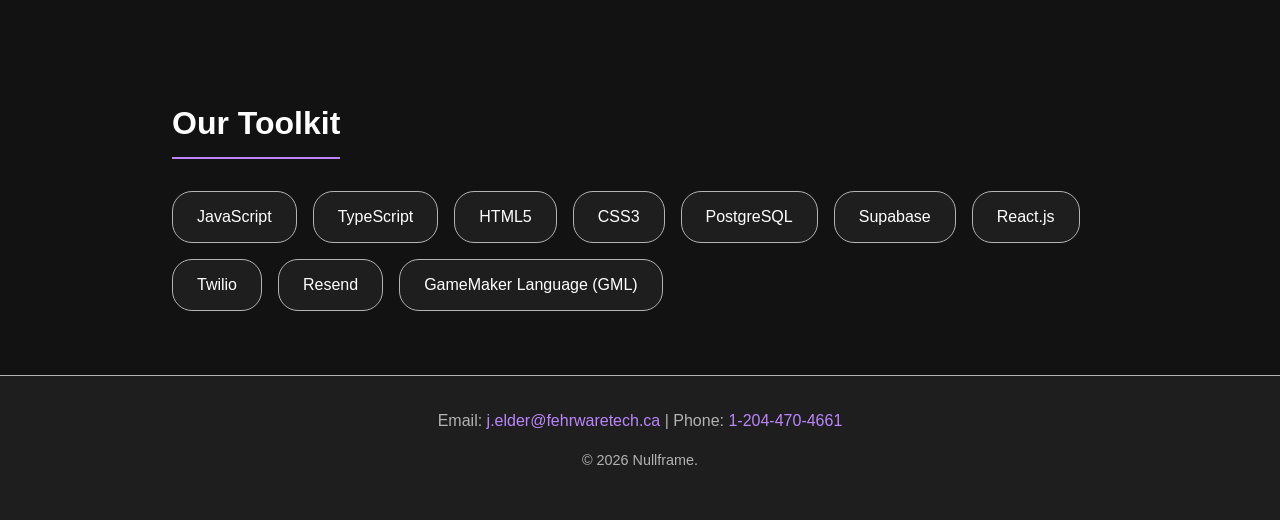
==== commit e17825d5: "updated logos to svg" ====
--- a/index.html
+++ b/index.html
@@ -11,7 +11,7 @@
     <nav id="navbar">
         <div class="nav-content">
             <a href="index.html" class="brand-link">
-                <img src="assets/nullframelogo2.png" alt="Nullframe Icon" class="brand-logo" onerror="this.style.display='none'">
+                <img src="assets/nullframelogo.svg" alt="Nullframe Icon" class="brand-logo" onerror="this.style.display='none'">
                 <h2>Nullframe</h2>
             </a>
             <div class="nav-links">
@@ -27,8 +27,8 @@
     <header id="hero">
         <div class="container">
             <div class="hero-logo-container">
-                <img src="assets/nullframelogo2.png" alt="Nullframe Icon" class="hero-icon">
-                <img src="assets/nullframelogotext.png" alt="Nullframe Studio" class="hero-text">
+                <img src="assets/nullframelogo.svg" alt="Nullframe Icon" class="hero-icon">
+                <img src="assets/nullframelogotext.svg" alt="Nullframe Studio" class="hero-text">
             </div>
             
             <p class="subtitle">A full stack development studio by Jeff Elder, based in Manitoba, Canada.</p>
--- a/style.css
+++ b/style.css
@@ -189,40 +189,40 @@
 /* Split Logo Container */
 .hero-logo-container {
     display: flex;
+    flex-direction: column; 
     justify-content: center;
     align-items: center;
-    gap: 2rem;
-    max-width: 770px;
-    height: 330px;
+    gap: 1.5rem; 
+    max-width: 100%;
     margin: 0 auto 2rem auto;
 }
 
 .hero-icon {
-    height: 100%;
+    height: auto;
+    /* LARGER ICON ON DESKTOP (was 180px) */
     max-height: 250px;
     width: auto;
     object-fit: contain;
 }
 
 .hero-text {
-    height: 100%;
-    max-height: 120px; /* Usually the text logotype is wider than it is tall */
-    width: auto;
+    width: 100%;
+    max-width: 720px;
+    height: auto;
     object-fit: contain;
 }
 
 /* Make it responsive for mobile phones */
 @media (max-width: 768px) {
     .hero-logo-container {
-        flex-direction: column;
-        height: auto;
         gap: 1rem;
     }
     .hero-icon {
-        max-height: 150px;
+        /* LARGER ICON ON MOBILE (was 120px) */
+        max-height: 180px;
     }
     .hero-text {
-        max-height: 70px;
+        max-width: 100%;
     }
 }
 
